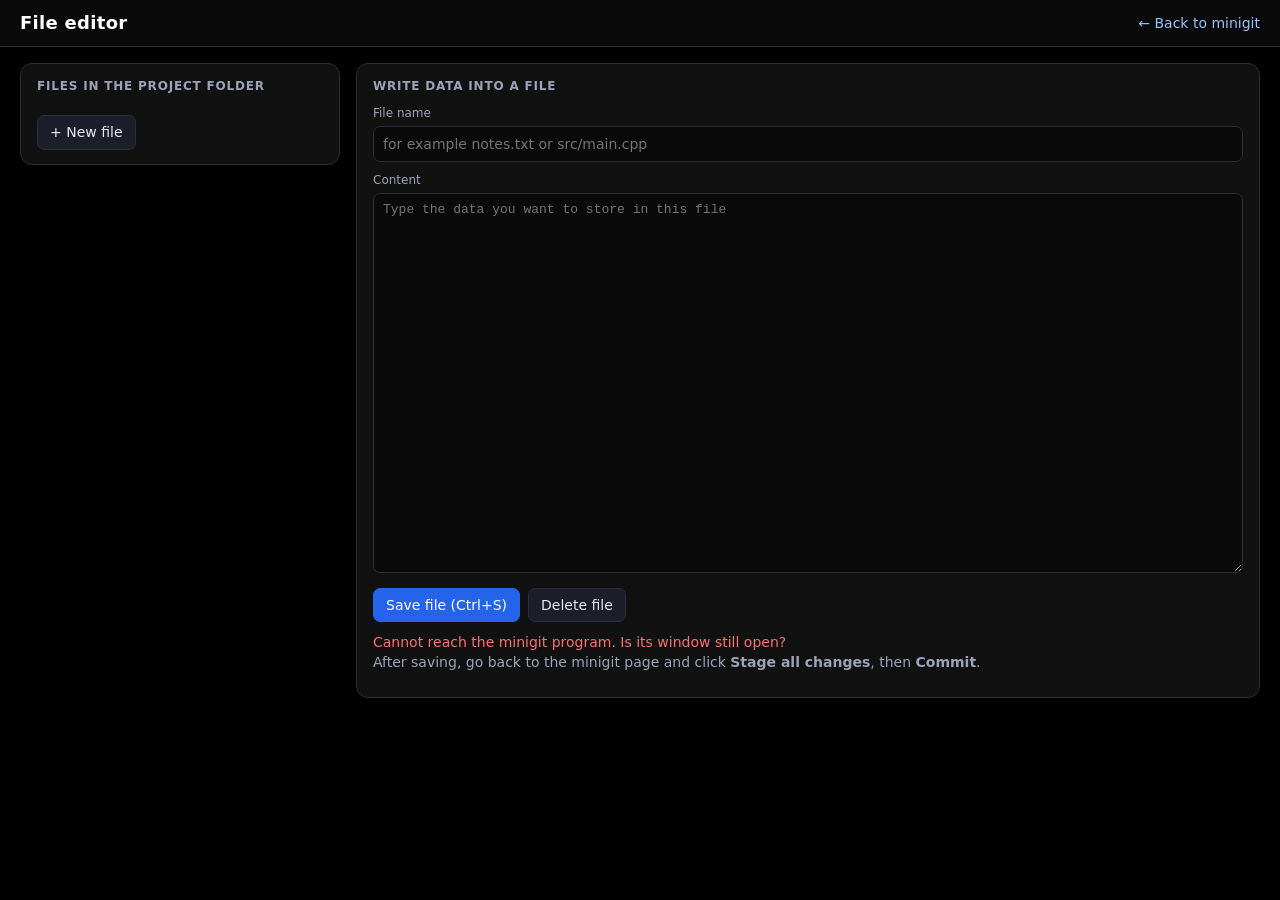
==== GitHub/minigitx/minigit/ui/editor.html @ 12a85cb3 ""made copy "" ====
<!DOCTYPE html>
<!-- editor.html - a separate page for writing data into files.
     Looks come from style.css, behaviour from editor.js. -->
<html lang="en">
<head>
<meta charset="utf-8">
<meta name="viewport" content="width=device-width, initial-scale=1">
<title>minigit - file editor</title>
<link rel="stylesheet" href="style.css">
</head>
<body class="editor">
<!-- Top bar: title, the project folder, and a link back to the main page -->
<header>
  <h1>File editor</h1>
  <span class="dir" id="dir"></span>
  <a href="/" id="back">&larr; Back to minigit</a>
</header>

<div class="editor-layout">
  <!-- Left: the files in the project folder. Click one to open it. -->
  <div class="card">
    <h2>Files in the project folder</h2>
    <ul class="files" id="files"></ul>
    <button id="bNew">+ New file</button>
  </div>

  <!-- Right: write the data here and press Save -->
  <div class="card">
    <h2>Write data into a file</h2>
    <div class="field" style="margin-top:0">
      <label for="fName">File name</label>
      <input type="text" id="fName" placeholder="for example notes.txt or src/main.cpp">
    </div>
    <div class="field">
      <label for="fText">Content</label>
      <textarea id="fText" placeholder="Type the data you want to store in this file"></textarea>
    </div>
    <div class="row">
      <button class="primary" id="bSave">Save file (Ctrl+S)</button>
      <button class="danger" id="bDelete">Delete file</button>
    </div>
    <div class="savemsg" id="savemsg"></div>
    <p class="hint">After saving, go back to the minigit page and click <b>Stage all changes</b>, then <b>Commit</b>.</p>
  </div>
</div>

<script src="editor.js"></script>
</body>
</html>
---- GitHub/minigitx/minigit/ui/style.css ----
/* style.css - all colours, spacing and layout of the minigit page.
   Change a value here, save, and press F5 in the browser to see it.
   (:root holds the colour palette used everywhere below.) */

:root{
  color-scheme:dark;          /* makes scrollbars and form controls dark too */
  --bg:#000000;               /* page background */
  --card:#111111;             /* boxes */
  --ink:#e8eaf0;              /* main text */
  --muted:#9aa3b8;            /* secondary text */
  --line:#2a2f3a;             /* borders */
  --field:#0a0a0a;            /* input boxes */
  --btn:#1c1f29;              /* buttons */
  --hover:#1a1d26;            /* row hover */
  --sel:#172554;              /* selected row */
  --accent:#60a5fa;           /* links, highlights (text) */
  --accent-bg:#2563eb;        /* filled blue buttons */
  --ok:#4ade80;--warn:#fbbf24;--bad:#f87171
}
*{box-sizing:border-box}
body{margin:0;font:14px/1.45 "Segoe UI",system-ui,Arial,sans-serif;background:var(--bg);color:var(--ink);padding-bottom:230px}
/* ---- top bar ---- */
header{background:#0a0a0a;border-bottom:1px solid var(--line);color:#fff;padding:10px 20px;display:flex;align-items:center;gap:14px;flex-wrap:wrap;position:sticky;top:0;z-index:5}
header h1{font-size:18px;margin:0;letter-spacing:.3px}
header .dir{color:#9ca3af;font-size:12px;flex:1;min-width:120px;overflow:hidden;text-overflow:ellipsis;white-space:nowrap}
.pill{display:inline-block;padding:2px 10px;border-radius:99px;font-size:12px;font-weight:600;background:#1f2937;color:#e5e7eb}
.pill.branch{background:#1d4ed8;color:#fff}
/* ---- buttons and inputs ---- */
button{font:inherit;cursor:pointer;border:1px solid var(--line);background:var(--btn);color:var(--ink);padding:6px 12px;border-radius:7px}
button:hover:not(:disabled){border-color:var(--accent);color:var(--accent)}
button:disabled{opacity:.45;cursor:default}
button.primary{background:var(--accent-bg);border-color:var(--accent-bg);color:#fff}
button.primary:hover:not(:disabled){background:#1d4ed8;border-color:#1d4ed8;color:#fff}
button.danger:hover:not(:disabled){border-color:var(--bad);color:var(--bad)}
button.small{padding:2px 9px;font-size:12px}
header button{background:#1f2937;border-color:#374151;color:#e5e7eb}
header button:hover:not(:disabled){background:#374151;color:#fff;border-color:#4b5563}
input[type=text],select,textarea{font:inherit;padding:7px 9px;border:1px solid var(--line);border-radius:7px;width:100%;background:var(--field);color:var(--ink)}
input:focus,select:focus,textarea:focus{outline:2px solid #1d4ed8;border-color:var(--accent)}
textarea{font-family:Consolas,"Courier New",monospace;font-size:13px;min-height:120px;resize:vertical}
/* ---- page layout: two columns ---- */
main{display:grid;grid-template-columns:minmax(330px,430px) 1fr;gap:16px;padding:16px 20px;align-items:start}
@media(max-width:900px){main{grid-template-columns:1fr}}
.col{display:flex;flex-direction:column;gap:16px;min-width:0}
.card{background:var(--card);border:1px solid var(--line);border-radius:12px;padding:14px 16px}
.card h2{font-size:12px;margin:0 0 10px;color:var(--muted);text-transform:uppercase;letter-spacing:.8px}
.row{display:flex;gap:8px;align-items:center}
.row>input,.row>select{flex:1}
/* ---- file list, badges, branches ---- */
.files{list-style:none;margin:0 0 10px;padding:0;max-height:230px;overflow:auto}
.files li{display:flex;align-items:center;gap:8px;padding:5px 4px;border-bottom:1px solid var(--line)}
.files li:last-child{border:0}
.files .name{flex:1;cursor:pointer;word-break:break-all;font-family:Consolas,monospace;font-size:13px}
.files .name:hover{color:var(--accent);text-decoration:underline}
.badge{font-size:11px;font-weight:600;padding:1px 8px;border-radius:99px;white-space:nowrap}
.badge.ok{background:#14532d;color:#86efac}.badge.warn{background:#451a03;color:#fcd34d}
.badge.muted{background:#262b36;color:#aeb6c8}.badge.clean{background:#181b23;color:#8a93a8;font-weight:400}
.empty{color:var(--muted);padding:6px 0}
.branches{display:flex;flex-wrap:wrap;gap:8px;margin-bottom:12px}
.bpill{display:flex;align-items:center;gap:6px;border:1px solid var(--line);border-radius:99px;padding:3px 4px 3px 12px;font-weight:600}
.bpill.cur{background:#172554;border-color:#1d4ed8;color:#93c5fd}
.bpill .tip{font:11px Consolas,monospace;color:var(--muted);font-weight:400}
.sep{height:1px;background:var(--line);margin:12px 0}
.banner{border-radius:10px;padding:10px 14px;display:flex;gap:12px;align-items:center;flex-wrap:wrap}
.banner.warn{background:#2a1c05;border:1px solid #92400e;color:#fcd34d}
.banner.bad{background:#2d0a0a;border:1px solid #991b1b;color:#fca5a5}
.banner span{flex:1}
/* ---- commit history (the graph itself is drawn in app.js) ---- */
.hist{position:relative;overflow-x:auto}
.hist svg{position:absolute;left:0;top:0;pointer-events:none}
.crow{display:flex;align-items:center;gap:10px;cursor:pointer;border-radius:8px;white-space:nowrap}
.crow:hover{background:var(--hover)}.crow.sel{background:var(--sel)}
.crow .hash{font:12px Consolas,monospace;color:var(--accent)}
.crow .msg{font-weight:600;overflow:hidden;text-overflow:ellipsis;max-width:340px}
.crow .meta{margin-left:auto;color:var(--muted);font-size:12px;padding-right:8px}
.tag{font-size:11px;font-weight:700;padding:1px 8px;border-radius:5px}
.tag.head{background:#1d4ed8;color:#fff}.tag.br{background:#14532d;color:#86efac}
.detail{margin-top:12px;border-top:1px solid var(--line);padding-top:12px}
.detail .kv{color:var(--muted);font-size:13px}.detail code{font-family:Consolas,monospace;font-size:12px;color:var(--ink)}
.detail .msgfull{font-size:15px;font-weight:600;margin:4px 0 8px;white-space:pre-wrap}
pre.diff{margin:10px 0 0;background:#0a0f1c;border:1px solid var(--line);color:#e2e8f0;border-radius:9px;padding:10px 12px;max-height:300px;overflow:auto;font:12px/1.5 Consolas,"Courier New",monospace}
pre.diff .a{color:#4ade80}pre.diff .d{color:#f87171}pre.diff .h{color:#60a5fa}pre.diff .f{color:#fff;font-weight:700}pre.diff .t{color:#fbbf24;font-weight:700}
.results{margin-top:8px}.results div{padding:4px 6px;border-radius:6px;cursor:pointer}.results div:hover{background:var(--sel)}
.results code{color:var(--accent);margin-right:8px}
/* ---- command output panel at the bottom ---- */
#consolewrap{position:fixed;left:0;right:0;bottom:0;background:#050505;color:#d1d5db;border-top:3px solid #1f2937;z-index:6}
#consolewrap .bar{display:flex;justify-content:space-between;align-items:center;padding:5px 16px;color:#9ca3af;font-size:12px;text-transform:uppercase;letter-spacing:.8px}
#consolewrap button{background:transparent;color:#9ca3af;border-color:#374151;padding:1px 9px;font-size:12px}
#console{height:170px;overflow:auto;padding:4px 16px 10px;font:13px/1.5 Consolas,"Courier New",monospace}
#console .cmd{color:#67e8f9;margin-top:6px}#console .out{white-space:pre-wrap}
#console .err{color:#fca5a5;white-space:pre-wrap}#console .note{color:#86efac}
.center{max-width:520px;margin:60px auto;text-align:center}
.center .card{text-align:left}.center h2{font-size:20px;color:var(--ink);text-transform:none;letter-spacing:0}
.field{margin:10px 0}.field label{display:block;font-size:12px;color:var(--muted);margin-bottom:3px}
#conn{display:none;background:#b91c1c;color:#fff;text-align:center;padding:6px;font-weight:600}

/* ---- link that looks like a button, hints, change summary ---- */
a.btn{display:inline-block;text-decoration:none;font:inherit;padding:6px 12px;border-radius:7px;border:1px solid var(--line);background:var(--btn);color:var(--ink)}
a.btn:hover{border-color:var(--accent);color:var(--accent)}
a.btn.primary{background:var(--accent-bg);border-color:var(--accent-bg);color:#fff}
a.btn.primary:hover{background:#1d4ed8;border-color:#1d4ed8;color:#fff}
.hint{margin:0 0 10px;color:var(--muted)}
.changeinfo{margin:12px 0;padding:8px 10px;background:#181b23;border-radius:8px;color:var(--ink)}

/* ---- editor page (editor.html) ---- */
.editor-layout{display:grid;grid-template-columns:minmax(240px,320px) 1fr;gap:16px;padding:16px 20px;align-items:start}
@media(max-width:800px){.editor-layout{grid-template-columns:1fr}}
.editor-layout textarea{min-height:380px}
.savemsg{margin-top:10px;min-height:20px;color:var(--ok)}
.savemsg.bad{color:var(--bad)}
header a{color:#93c5fd;text-decoration:none}
header a:hover{text-decoration:underline}
body.editor{padding-bottom:0}
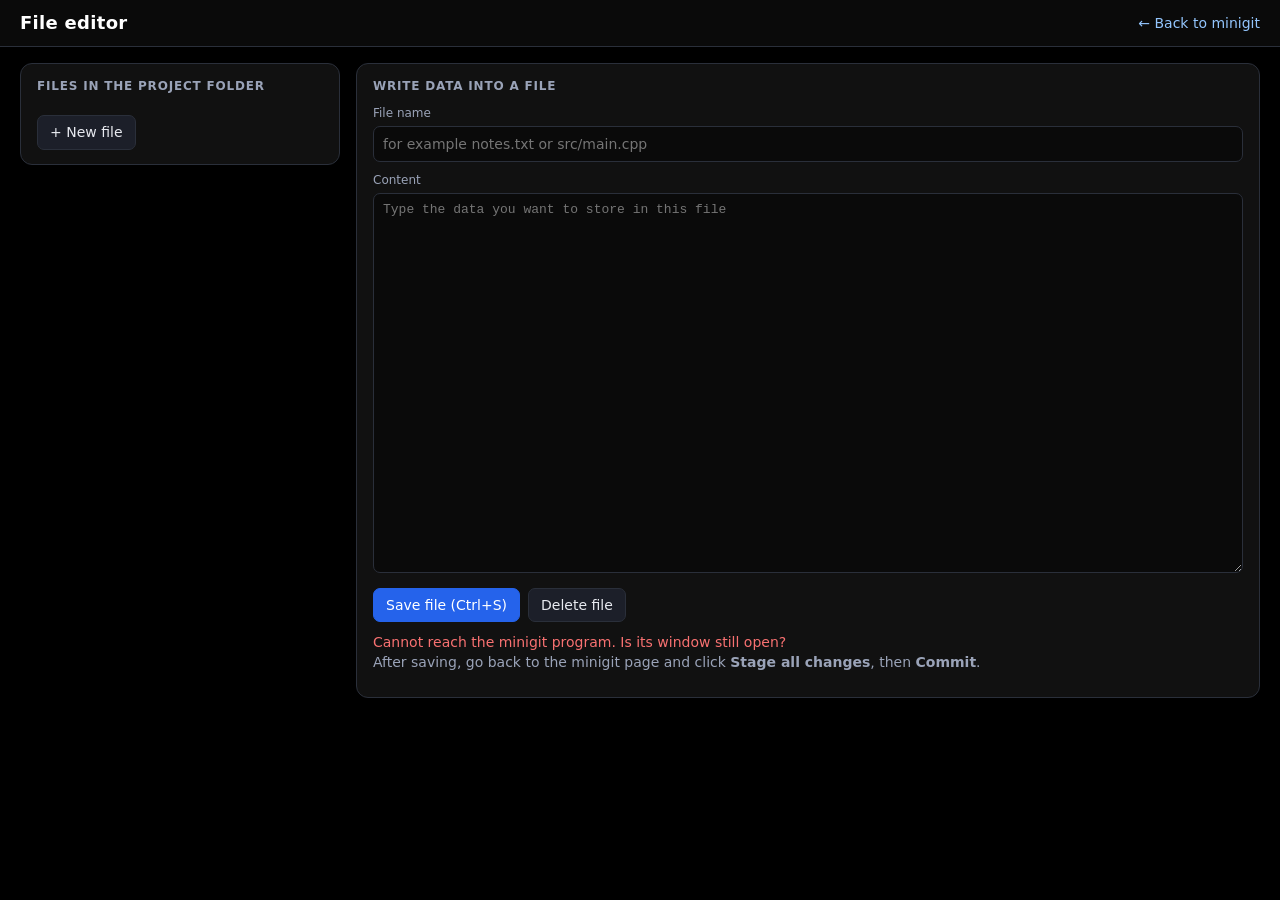
==== commit dd916ac9: "created html file" ====
--- a/GitHub/minigitx/minigit/ui/editor.html
+++ b/GitHub/minigitx/minigit/ui/editor.html
@@ -1,6 +1,4 @@
 <!DOCTYPE html>
-<!-- editor.html - a separate page for writing data into files.
-     Looks come from style.css, behaviour from editor.js. -->
 <html lang="en">
 <head>
 <meta charset="utf-8">
@@ -9,7 +7,6 @@
 <link rel="stylesheet" href="style.css">
 </head>
 <body class="editor">
-<!-- Top bar: title, the project folder, and a link back to the main page -->
 <header>
   <h1>File editor</h1>
   <span class="dir" id="dir"></span>
